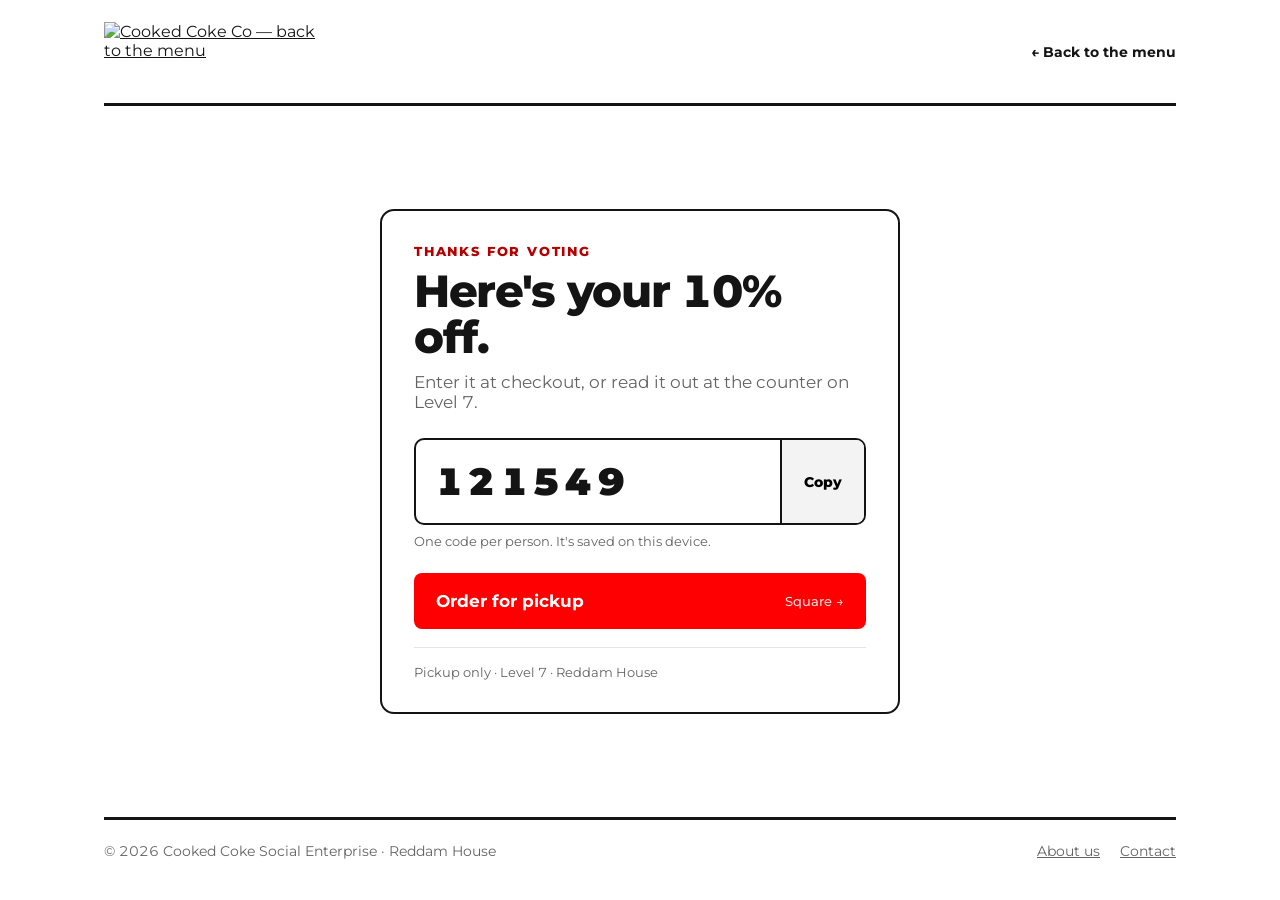
==== success.html @ 5b98f1e3 "Rebuild the shop as a menu board Replaces the fridge with concept A: the page is the menu, set with " ====
<!DOCTYPE html>
<html lang="en">
<head>
  <meta charset="UTF-8" />
  <meta name="viewport" content="width=device-width, initial-scale=1.0, viewport-fit=cover" />
  <meta name="description" content="Your 10% discount code for voting. Use it at checkout or show it at the counter on Level 7." />
  <meta name="robots" content="noindex" />
  <meta name="theme-color" content="#ffffff" />
  <title>Your code · Cooked Coke Co</title>
  <link rel="apple-touch-icon" sizes="180x180" href="apple-touch-icon.png">
  <link rel="icon" type="image/png" sizes="32x32" href="favicon-32x32.png">
  <link rel="icon" type="image/png" sizes="16x16" href="favicon-16x16.png">
  <link rel="shortcut icon" href="favicon.ico">
  <link rel="manifest" href="site.webmanifest">
  <link rel="preconnect" href="https://fonts.googleapis.com">
  <link rel="preconnect" href="https://fonts.gstatic.com" crossorigin>
  <link href="https://fonts.googleapis.com/css2?family=Montserrat:wght@400..900&display=swap" rel="stylesheet">
  <style>
    /* The vote reward, in the same menu-board voice as the shop page. */
    :root { --ink: #141414; --paper: #fff; --muted: #636363; --rule: #e5e5e5; --soft: #f3f3f3;
            --red: #fe0001; --red-ink: #b30000; --good: #0a9d55; }
    * { box-sizing: border-box; margin: 0; padding: 0; }
    body { font-family: Montserrat, system-ui, sans-serif; color: var(--ink); background: var(--paper);
           -webkit-font-smoothing: antialiased; font-variant-numeric: tabular-nums; min-height: 100vh;
           display: flex; flex-direction: column; }
    a { color: inherit; }
    :focus-visible { outline: 3px solid var(--red); outline-offset: 3px; border-radius: 4px; }
    .wrap { width: 100%; max-width: 1120px; margin: 0 auto; padding: 0 24px; }

    header.top { display: flex; align-items: center; justify-content: space-between; gap: 16px;
                 padding: 22px 0; border-bottom: 3px solid var(--ink); }
    .logo { width: clamp(180px, 20vw, 230px); height: auto; display: block; }
    header.top a.back { font-weight: 700; font-size: 14px; text-decoration: none; }
    @media (max-width: 480px) { header.top a.back .long { display: none; } }
    header.top a.back:hover { text-decoration: underline; text-underline-offset: 3px; }

    main { flex: 1; display: grid; place-items: center; padding: 56px 0; }
    .ticket { width: 100%; max-width: 520px; border: 2px solid var(--ink); border-radius: 14px; padding: 32px; }
    .kicker { font-size: 13px; font-weight: 800; text-transform: uppercase; letter-spacing: .14em; color: var(--red-ink); }
    h1 { font-size: clamp(2rem, 6vw, 2.8rem); font-weight: 800; letter-spacing: -.03em; line-height: 1.02; margin: 10px 0 12px; }
    .lede { color: var(--muted); font-size: 17px; }

    .code { margin: 26px 0 8px; display: flex; border: 2px solid var(--ink); border-radius: 10px; overflow: hidden; }
    .code span { flex: 1; padding: 18px 20px; font-size: clamp(28px, 8vw, 38px); font-weight: 900; letter-spacing: .14em; }
    .code button { border: 0; border-left: 2px solid var(--ink); background: var(--soft); padding: 0 22px; cursor: pointer;
                   font: inherit; font-weight: 800; font-size: 14px; }
    .code button.copied { background: var(--good); color: #fff; }
    .hint { font-size: 13px; color: var(--muted); }

    .btn { display: flex; justify-content: space-between; align-items: center; margin-top: 24px; padding: 18px 22px;
           border-radius: 8px; background: var(--red); color: #fff; font-weight: 700; font-size: 17px; text-decoration: none; }
    .btn small { font-weight: 500; font-size: 13px; opacity: .85; }
    .fine { margin-top: 18px; padding-top: 16px; border-top: 1px solid var(--rule); font-size: 13px; color: var(--muted); }

    footer { border-top: 3px solid var(--ink); padding: 22px 0 40px; display: flex; justify-content: space-between;
             flex-wrap: wrap; gap: 12px; font-size: 14px; color: var(--muted); }
    footer nav { display: flex; gap: 20px; }
  </style>
</head>
<body>
<div class="wrap">
  <header class="top">
    <a href="/"><img class="logo" src="brand/cookedcoke-full-logo-750w.png" width="747" height="192" alt="Cooked Coke Co — back to the menu"></a>
    <a class="back" href="/">&larr; <span class="long">Back to the </span>menu</a>
  </header>
</div>

<main class="wrap">
  <div class="ticket">
    <p class="kicker">Thanks for voting</p>
    <h1>Here's your 10% off.</h1>
    <p class="lede">Enter it at checkout, or read it out at the counter on Level 7.</p>

    <div class="code">
      <span id="code">······</span>
      <button id="copyBtn" type="button">Copy</button>
    </div>
    <p class="hint" id="codeNote">One code per person. It's saved on this device.</p>

    <a class="btn" href="https://cookedcoke.square.site/s/shop" target="_blank" rel="noopener">Order for pickup <small>Square &rarr;</small></a>
    <p class="fine">Pickup only · Level 7 · Reddam House</p>
  </div>
</main>

<div class="wrap">
  <footer>
    <span>© 2026 Cooked Coke Social Enterprise · Reddam House</span>
    <nav><a href="https://cookedcoke.org">About us</a><a href="mailto:contact@cookedcoke.xyz">Contact</a></nav>
  </footer>
</div>

<script>
  // RULE: first digit + last digit = 10
  function generateCode() {
    const first = Math.floor(Math.random() * 9) + 1;
    const last = 10 - first;
    let middle = '';
    for (let i = 0; i < 4; i++) { middle += Math.floor(Math.random() * 10); }
    return first.toString() + middle + last.toString();
  }

  let secretCode = localStorage.getItem('voterCode');
  if (!secretCode) {
    secretCode = generateCode();
    localStorage.setItem('voterCode', secretCode);
  }
  localStorage.setItem('has_voted_xyz', 'true');
  document.getElementById('code').textContent = secretCode;

  const copyBtn = document.getElementById('copyBtn');
  const codeNote = document.getElementById('codeNote');
  copyBtn.addEventListener('click', () => {
    const code = document.getElementById('code').textContent;
    const done = () => {
      copyBtn.textContent = 'Copied';
      copyBtn.classList.add('copied');
      setTimeout(() => { copyBtn.textContent = 'Copy'; copyBtn.classList.remove('copied'); }, 2000);
    };
    const blocked = () => { codeNote.textContent = "Copying is blocked here — write the code down instead."; };
    if (navigator.clipboard && navigator.clipboard.writeText) navigator.clipboard.writeText(code).then(done).catch(blocked);
    else blocked();
  });
</script>
</body>
</html>
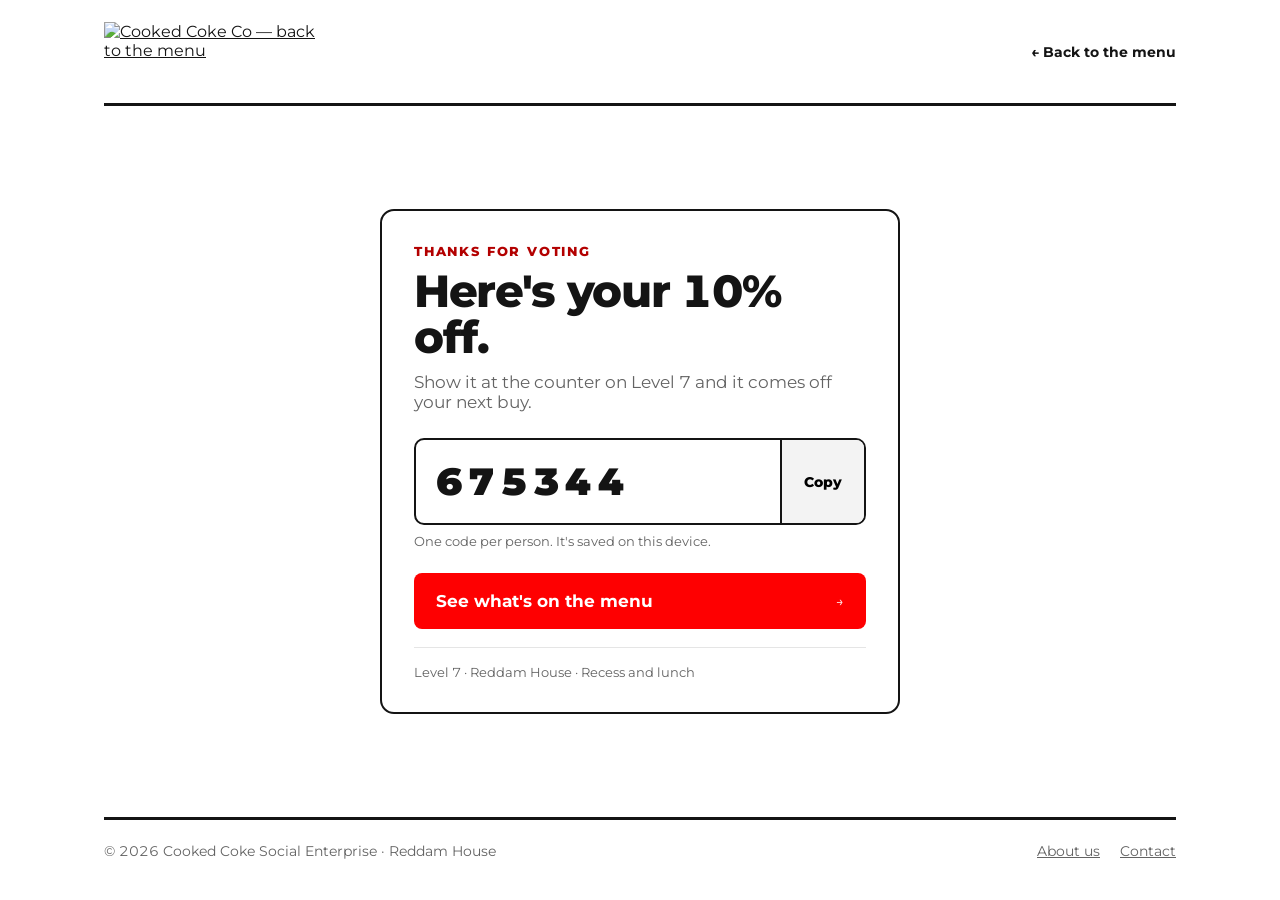
==== commit f4bfa860: "Drop online ordering and tokens Nobody orders ahead for pickup, so the Square order button goes, alo" ====
--- a/success.html
+++ b/success.html
@@ -3,7 +3,7 @@
 <head>
   <meta charset="UTF-8" />
   <meta name="viewport" content="width=device-width, initial-scale=1.0, viewport-fit=cover" />
-  <meta name="description" content="Your 10% discount code for voting. Use it at checkout or show it at the counter on Level 7." />
+  <meta name="description" content="Your 10% discount code for voting. Show it at the counter on Level 7." />
   <meta name="robots" content="noindex" />
   <meta name="theme-color" content="#ffffff" />
   <title>Your code · Cooked Coke Co</title>
@@ -69,7 +69,7 @@
   <div class="ticket">
     <p class="kicker">Thanks for voting</p>
     <h1>Here's your 10% off.</h1>
-    <p class="lede">Enter it at checkout, or read it out at the counter on Level 7.</p>
+    <p class="lede">Show it at the counter on Level 7 and it comes off your next buy.</p>
 
     <div class="code">
       <span id="code">······</span>
@@ -77,8 +77,8 @@
     </div>
     <p class="hint" id="codeNote">One code per person. It's saved on this device.</p>
 
-    <a class="btn" href="https://cookedcoke.square.site/s/shop" target="_blank" rel="noopener">Order for pickup <small>Square &rarr;</small></a>
-    <p class="fine">Pickup only · Level 7 · Reddam House</p>
+    <a class="btn" href="/">See what's on the menu <small>&rarr;</small></a>
+    <p class="fine">Level 7 · Reddam House · Recess and lunch</p>
   </div>
 </main>
 
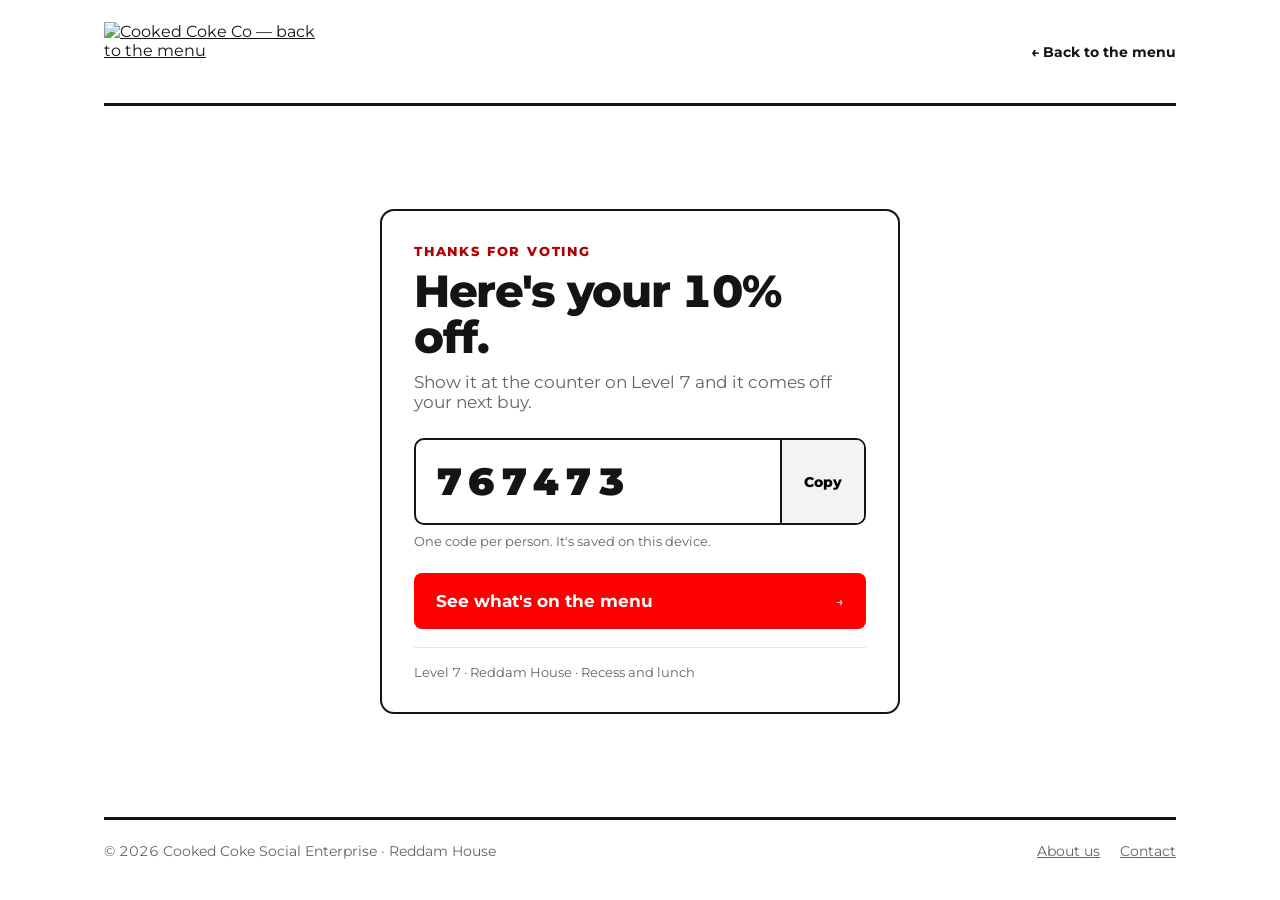
==== commit a80405bf: "Restyle the poll, fix the contact address, drop fridge leftovers The Tally poll now uses the site's " ====
--- a/success.html
+++ b/success.html
@@ -85,7 +85,7 @@
 <div class="wrap">
   <footer>
     <span>© 2026 Cooked Coke Social Enterprise · Reddam House</span>
-    <nav><a href="https://cookedcoke.org">About us</a><a href="mailto:contact@cookedcoke.xyz">Contact</a></nav>
+    <nav><a href="https://cookedcoke.org">About us</a><a href="mailto:contact@cookedcoke.co">Contact</a></nav>
   </footer>
 </div>
 
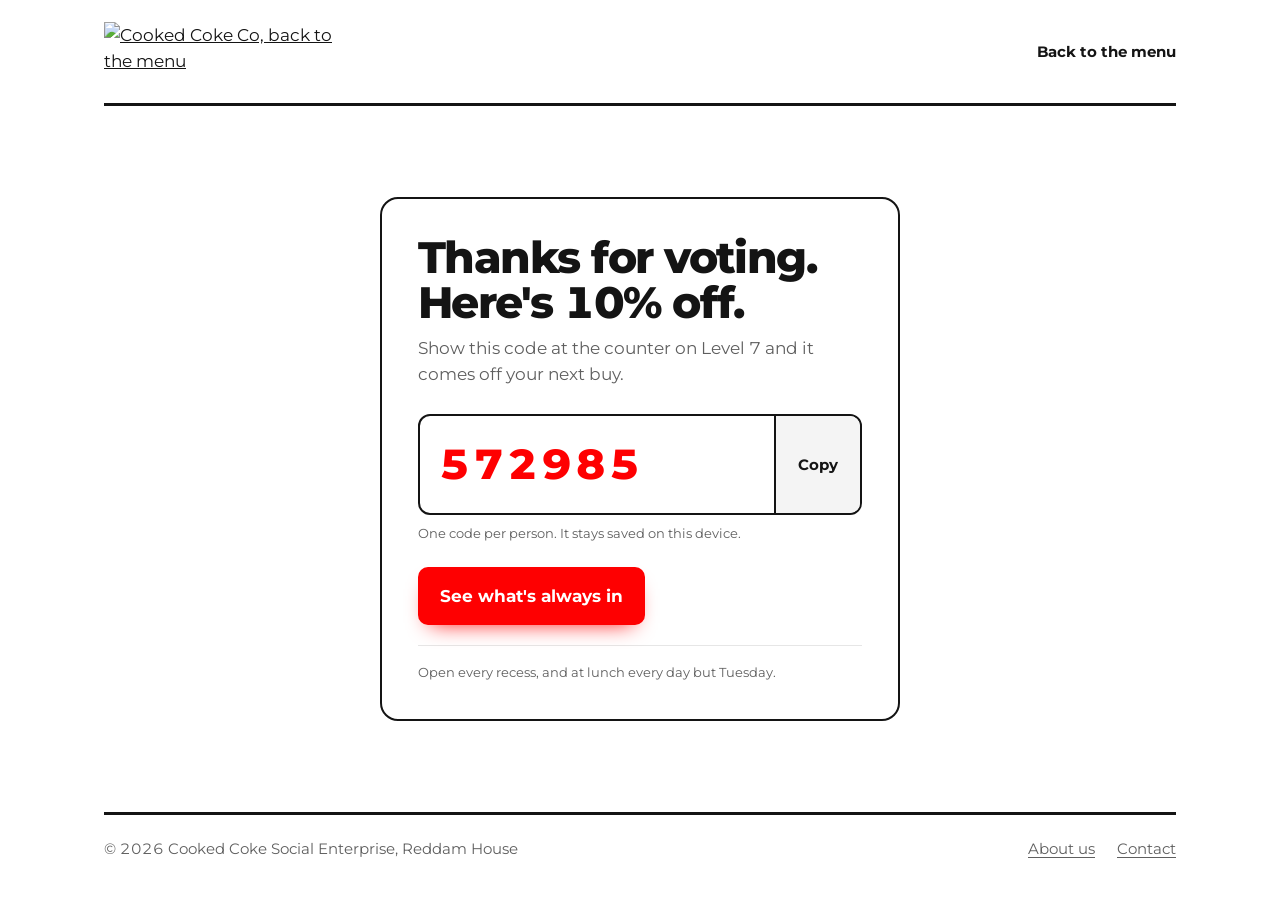
==== commit a59bdb4e: "Rebuild the shop page around a live opening-times chart The week chart shows recess and lunch blocks" ====
--- a/success.html
+++ b/success.html
@@ -5,8 +5,10 @@
   <meta name="viewport" content="width=device-width, initial-scale=1.0, viewport-fit=cover" />
   <meta name="description" content="Your 10% discount code for voting. Show it at the counter on Level 7." />
   <meta name="robots" content="noindex" />
-  <meta name="theme-color" content="#ffffff" />
-  <title>Your code · Cooked Coke Co</title>
+  <meta name="theme-color" content="#ffffff" media="(prefers-color-scheme: light)" />
+  <meta name="theme-color" content="#141414" media="(prefers-color-scheme: dark)" />
+  <meta name="color-scheme" content="light dark" />
+  <title>Your 10% code. Cooked Coke Co</title>
   <link rel="apple-touch-icon" sizes="180x180" href="apple-touch-icon.png">
   <link rel="icon" type="image/png" sizes="32x32" href="favicon-32x32.png">
   <link rel="icon" type="image/png" sizes="16x16" href="favicon-16x16.png">
@@ -14,80 +16,95 @@
   <link rel="manifest" href="site.webmanifest">
   <link rel="preconnect" href="https://fonts.googleapis.com">
   <link rel="preconnect" href="https://fonts.gstatic.com" crossorigin>
-  <link href="https://fonts.googleapis.com/css2?family=Montserrat:wght@400..900&display=swap" rel="stylesheet">
+  <link href="https://fonts.googleapis.com/css2?family=Montserrat:wght@400..800&display=swap" rel="stylesheet">
   <style>
-    /* The vote reward, in the same menu-board voice as the shop page. */
-    :root { --ink: #141414; --paper: #fff; --muted: #636363; --rule: #e5e5e5; --soft: #f3f3f3;
-            --red: #fe0001; --red-ink: #b30000; --good: #0a9d55; }
+    /* The vote reward, in the menu board's voice. */
+    :root { --paper: #ffffff; --ink: #141414; --muted: #5f5f5f; --rule: #e6e6e6; --wash: #f4f4f4;
+            --red: #fe0001; --red-ink: #b30000; --red-wash: #fff0f0; --good: #0a8f4d; }
+    @media (prefers-color-scheme: dark) {
+      :root { --paper: #141414; --ink: #f5f5f5; --muted: #a9a9a9; --rule: #2b2b2b; --wash: #1d1d1d;
+              --red: #ff2b2b; --red-ink: #ff6b6b; --red-wash: #2a1414; --good: #3fd18a; }
+    }
     * { box-sizing: border-box; margin: 0; padding: 0; }
-    body { font-family: Montserrat, system-ui, sans-serif; color: var(--ink); background: var(--paper);
-           -webkit-font-smoothing: antialiased; font-variant-numeric: tabular-nums; min-height: 100vh;
-           display: flex; flex-direction: column; }
+    body { font-family: Montserrat, system-ui, sans-serif; color: var(--ink); background: var(--paper); font-size: 1.0625rem;
+           line-height: 1.55; -webkit-font-smoothing: antialiased; font-variant-numeric: tabular-nums; min-height: 100vh; display: flex; flex-direction: column; }
     a { color: inherit; }
-    :focus-visible { outline: 3px solid var(--red); outline-offset: 3px; border-radius: 4px; }
+    :focus-visible { outline: 3px solid var(--red); outline-offset: 3px; border-radius: 6px; }
     .wrap { width: 100%; max-width: 1120px; margin: 0 auto; padding: 0 24px; }
 
-    header.top { display: flex; align-items: center; justify-content: space-between; gap: 16px;
-                 padding: 22px 0; border-bottom: 3px solid var(--ink); }
-    .logo { width: clamp(180px, 20vw, 230px); height: auto; display: block; }
-    header.top a.back { font-weight: 700; font-size: 14px; text-decoration: none; }
-    @media (max-width: 480px) { header.top a.back .long { display: none; } }
-    header.top a.back:hover { text-decoration: underline; text-underline-offset: 3px; }
+    header.top { display: flex; align-items: center; justify-content: space-between; gap: 16px; padding: 22px 0; border-bottom: 3px solid var(--ink); }
+    .logo img { width: clamp(180px, 20vw, 230px); height: auto; display: block; }
+    header.top a.back { font-weight: 700; font-size: .9375rem; text-decoration: none; }
+    header.top a.back:hover { text-decoration: underline; text-underline-offset: 4px; }
 
     main { flex: 1; display: grid; place-items: center; padding: 56px 0; }
-    .ticket { width: 100%; max-width: 520px; border: 2px solid var(--ink); border-radius: 14px; padding: 32px; }
-    .kicker { font-size: 13px; font-weight: 800; text-transform: uppercase; letter-spacing: .14em; color: var(--red-ink); }
-    h1 { font-size: clamp(2rem, 6vw, 2.8rem); font-weight: 800; letter-spacing: -.03em; line-height: 1.02; margin: 10px 0 12px; }
-    .lede { color: var(--muted); font-size: 17px; }
+    .ticket { width: 100%; max-width: 520px; border: 2px solid var(--ink); border-radius: 18px; padding: clamp(24px, 5vw, 36px); }
+    h1 { font-size: clamp(2rem, 6vw, 2.75rem); font-weight: 800; letter-spacing: -.035em; line-height: 1.02; }
+    .lede { color: var(--muted); font-size: 1.0625rem; margin-top: 10px; }
 
-    .code { margin: 26px 0 8px; display: flex; border: 2px solid var(--ink); border-radius: 10px; overflow: hidden; }
-    .code span { flex: 1; padding: 18px 20px; font-size: clamp(28px, 8vw, 38px); font-weight: 900; letter-spacing: .14em; }
-    .code button { border: 0; border-left: 2px solid var(--ink); background: var(--soft); padding: 0 22px; cursor: pointer;
-                   font: inherit; font-weight: 800; font-size: 14px; }
+    .code { margin: 26px 0 8px; display: flex; border: 2px solid var(--ink); border-radius: 12px; overflow: hidden; }
+    .code span { flex: 1; padding: 16px 20px; font-size: clamp(30px, 9vw, 42px); font-weight: 800; letter-spacing: .12em; color: var(--red); }
+    .code button { border: 0; border-left: 2px solid var(--ink); background: var(--wash); color: var(--ink); padding: 0 22px; cursor: pointer;
+                   font: inherit; font-weight: 700; font-size: .9375rem; transition: background-color .15s; }
+    .code button:hover { background: var(--rule); }
     .code button.copied { background: var(--good); color: #fff; }
-    .hint { font-size: 13px; color: var(--muted); }
+    .hint { font-size: .8125rem; color: var(--muted); }
 
-    .btn { display: flex; justify-content: space-between; align-items: center; margin-top: 24px; padding: 18px 22px;
-           border-radius: 8px; background: var(--red); color: #fff; font-weight: 700; font-size: 17px; text-decoration: none; }
-    .btn small { font-weight: 500; font-size: 13px; opacity: .85; }
-    .fine { margin-top: 18px; padding-top: 16px; border-top: 1px solid var(--rule); font-size: 13px; color: var(--muted); }
+    .btn { display: inline-flex; margin-top: 24px; padding: 16px 22px; border-radius: 10px; background: var(--red); color: #fff; font-weight: 700;
+           text-decoration: none; box-shadow: 0 10px 22px -12px var(--red); transition: transform .15s; }
+    .btn:hover { transform: translateY(-2px); }
+    .fine { margin-top: 20px; padding-top: 16px; border-top: 1px solid var(--rule); font-size: .8125rem; color: var(--muted); }
 
-    footer { border-top: 3px solid var(--ink); padding: 22px 0 40px; display: flex; justify-content: space-between;
-             flex-wrap: wrap; gap: 12px; font-size: 14px; color: var(--muted); }
-    footer nav { display: flex; gap: 20px; }
+    footer { border-top: 3px solid var(--ink); padding: 22px 0 40px; display: flex; justify-content: space-between; flex-wrap: wrap; gap: 12px;
+             font-size: .9375rem; color: var(--muted); }
+    footer nav { display: flex; gap: 22px; }
+    footer a { text-underline-offset: 3px; }
+
+    /* fizz, as on the menu: here it celebrates the code you just earned */
+    #fizz { position: fixed; inset: 0; pointer-events: none; z-index: 40; overflow: hidden; }
+    .bub { position: absolute; border-radius: 50%; translate: -50% -50%; opacity: 0;
+           background: radial-gradient(circle at 32% 30%, rgba(255,255,255,.8) 0 16%, transparent 18%), var(--red);
+           animation: bub var(--dur) cubic-bezier(.25,.6,.35,1) var(--delay) forwards; }
+    @keyframes bub { 0% { opacity: 0; transform: translate(0,0) scale(.3); } 18% { opacity: .95; } 100% { opacity: 0; transform: translate(var(--sway), var(--rise)) scale(1); } }
+
+    @media (max-width: 480px) { header.top a.back .long { display: none; } }
+    @media (prefers-reduced-motion: reduce) { *, *::before, *::after { animation: none !important; transition: none !important; } }
   </style>
 </head>
 <body>
 <div class="wrap">
   <header class="top">
-    <a href="/"><img class="logo" src="brand/cookedcoke-full-logo-750w.png" width="747" height="192" alt="Cooked Coke Co — back to the menu"></a>
-    <a class="back" href="/">&larr; <span class="long">Back to the </span>menu</a>
+    <a class="logo" href="/">
+      <picture>
+        <source media="(prefers-color-scheme: dark)" srcset="brand/cookedcoke-full-logo-white-1500w.png">
+        <img src="brand/cookedcoke-full-logo-750w.png" width="747" height="192" alt="Cooked Coke Co, back to the menu">
+      </picture>
+    </a>
+    <a class="back" href="/">Back to <span class="long">the </span>menu</a>
   </header>
 </div>
 
 <main class="wrap">
   <div class="ticket">
-    <p class="kicker">Thanks for voting</p>
-    <h1>Here's your 10% off.</h1>
-    <p class="lede">Show it at the counter on Level 7 and it comes off your next buy.</p>
-
-    <div class="code">
+    <h1>Thanks for voting. Here's 10% off.</h1>
+    <p class="lede">Show this code at the counter on Level 7 and it comes off your next buy.</p>
+    <div class="code" id="codeBox">
       <span id="code">······</span>
       <button id="copyBtn" type="button">Copy</button>
     </div>
-    <p class="hint" id="codeNote">One code per person. It's saved on this device.</p>
-
-    <a class="btn" href="/">See what's on the menu <small>&rarr;</small></a>
-    <p class="fine">Level 7 · Reddam House · Recess and lunch</p>
+    <p class="hint" id="codeNote">One code per person. It stays saved on this device.</p>
+    <a class="btn" href="/">See what's always in</a>
+    <p class="fine">Open every recess, and at lunch every day but Tuesday.</p>
   </div>
 </main>
 
 <div class="wrap">
   <footer>
-    <span>© 2026 Cooked Coke Social Enterprise · Reddam House</span>
+    <span>© 2026 Cooked Coke Social Enterprise, Reddam House</span>
     <nav><a href="https://cookedcoke.org">About us</a><a href="mailto:contact@cookedcoke.co">Contact</a></nav>
   </footer>
 </div>
+<div id="fizz" aria-hidden="true"></div>
 
 <script>
   // RULE: first digit + last digit = 10
@@ -116,9 +133,23 @@
       copyBtn.classList.add('copied');
       setTimeout(() => { copyBtn.textContent = 'Copy'; copyBtn.classList.remove('copied'); }, 2000);
     };
-    const blocked = () => { codeNote.textContent = "Copying is blocked here — write the code down instead."; };
+    const blocked = () => { codeNote.textContent = "Copying is blocked here. Write the code down instead."; };
     if (navigator.clipboard && navigator.clipboard.writeText) navigator.clipboard.writeText(code).then(done).catch(blocked);
     else blocked();
+  });
+
+  /* the code arrives with a fizz */
+  if (!matchMedia('(prefers-reduced-motion: reduce)').matches) addEventListener('load', () => {
+    const r = document.getElementById('codeBox').getBoundingClientRect(), layer = document.getElementById('fizz');
+    const rand = (a, b) => a + Math.random() * (b - a);
+    for (let i = 0; i < 26; i++) {
+      const b = document.createElement('span'), z = rand(5, 14);
+      b.className = 'bub';
+      b.style.cssText = `left:${r.left + rand(0, r.width)}px;top:${r.top + 6}px;width:${z}px;height:${z}px;` +
+        `--rise:${-rand(80, 220)}px;--sway:${rand(-20, 20)}px;--dur:${rand(700, 1400)}ms;--delay:${rand(0, 450)}ms`;
+      b.addEventListener('animationend', () => b.remove());
+      layer.appendChild(b);
+    }
   });
 </script>
 </body>
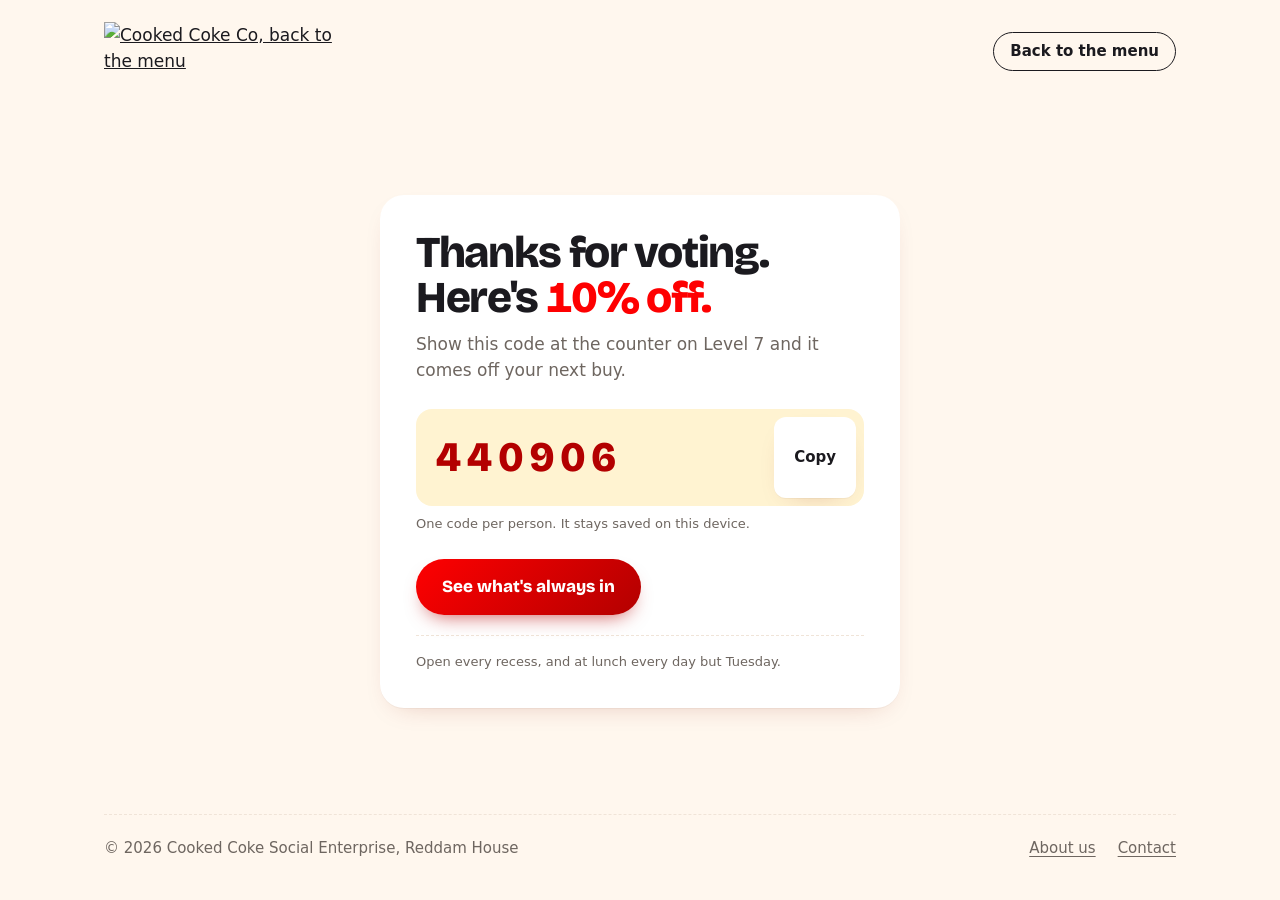
==== commit 97e320f4: "Match the student site's look: cream, rounded cards, Bricolage Grotesque Same aesthetic as my.cooked" ====
--- a/success.html
+++ b/success.html
@@ -5,8 +5,8 @@
   <meta name="viewport" content="width=device-width, initial-scale=1.0, viewport-fit=cover" />
   <meta name="description" content="Your 10% discount code for voting. Show it at the counter on Level 7." />
   <meta name="robots" content="noindex" />
-  <meta name="theme-color" content="#ffffff" media="(prefers-color-scheme: light)" />
-  <meta name="theme-color" content="#141414" media="(prefers-color-scheme: dark)" />
+  <meta name="theme-color" content="#fff7ee" media="(prefers-color-scheme: light)" />
+  <meta name="theme-color" content="#17120f" media="(prefers-color-scheme: dark)" />
   <meta name="color-scheme" content="light dark" />
   <title>Your 10% code. Cooked Coke Co</title>
   <link rel="apple-touch-icon" sizes="180x180" href="apple-touch-icon.png">
@@ -14,48 +14,53 @@
   <link rel="icon" type="image/png" sizes="16x16" href="favicon-16x16.png">
   <link rel="shortcut icon" href="favicon.ico">
   <link rel="manifest" href="site.webmanifest">
-  <link rel="preconnect" href="https://fonts.googleapis.com">
-  <link rel="preconnect" href="https://fonts.gstatic.com" crossorigin>
-  <link href="https://fonts.googleapis.com/css2?family=Montserrat:wght@400..800&display=swap" rel="stylesheet">
+  <link rel="preload" href="fonts/bricolage-latin.woff2" as="font" type="font/woff2" crossorigin>
   <style>
-    /* The vote reward, in the menu board's voice. */
-    :root { --paper: #ffffff; --ink: #141414; --muted: #5f5f5f; --rule: #e6e6e6; --wash: #f4f4f4;
-            --red: #fe0001; --red-ink: #b30000; --red-wash: #fff0f0; --good: #0a8f4d; }
+    /* The vote reward, in the same look as the menu and the student site. */
+    @font-face { font-family: "Bricolage"; font-style: normal; font-weight: 400 800; font-display: swap;
+      src: url(fonts/bricolage-latin.woff2) format("woff2");
+      unicode-range: U+0000-00FF, U+0131, U+0152-0153, U+02BB-02BC, U+02C6, U+02DA, U+02DC, U+0304, U+0308, U+0329, U+2000-206F, U+20AC, U+2122, U+2191, U+2193, U+2212, U+2215, U+FEFF, U+FFFD; }
+    :root { --paper: #fff7ee; --card: #ffffff; --ink: #1b1a1f; --muted: #6e6660; --rule: #f0e4d8; --wash: #fff7ee;
+            --red: #fe0001; --red-ink: #b30000; --red-wash: #ffe9e4; --sun: #ffc23d; --sun-wash: #fff3d1; --good: #157a43;
+            --shadow: 0 1px 0 rgba(80,30,10,.04), 0 10px 28px -16px rgba(140,30,0,.28); --display: "Bricolage", ui-rounded, system-ui, sans-serif; }
     @media (prefers-color-scheme: dark) {
-      :root { --paper: #141414; --ink: #f5f5f5; --muted: #a9a9a9; --rule: #2b2b2b; --wash: #1d1d1d;
-              --red: #ff2b2b; --red-ink: #ff6b6b; --red-wash: #2a1414; --good: #3fd18a; }
+      :root { --paper: #17120f; --card: #221b17; --ink: #f7efe6; --muted: #b3a79c; --rule: #3a2f28; --wash: #2b221d;
+              --red: #ff2b2b; --red-ink: #ff7a6b; --red-wash: #3a1a16; --sun-wash: #3a2e14; --good: #3fd18a;
+              --shadow: 0 1px 0 rgba(0,0,0,.2), 0 10px 28px -16px rgba(0,0,0,.8); }
     }
     * { box-sizing: border-box; margin: 0; padding: 0; }
-    body { font-family: Montserrat, system-ui, sans-serif; color: var(--ink); background: var(--paper); font-size: 1.0625rem;
+    body { font-family: system-ui, -apple-system, "Segoe UI", Roboto, sans-serif; color: var(--ink); background: var(--paper); font-size: 1.0625rem;
            line-height: 1.55; -webkit-font-smoothing: antialiased; font-variant-numeric: tabular-nums; min-height: 100vh; display: flex; flex-direction: column; }
     a { color: inherit; }
-    :focus-visible { outline: 3px solid var(--red); outline-offset: 3px; border-radius: 6px; }
+    :focus-visible { outline: 3px solid var(--sun); outline-offset: 3px; border-radius: 6px; }
     .wrap { width: 100%; max-width: 1120px; margin: 0 auto; padding: 0 24px; }
 
-    header.top { display: flex; align-items: center; justify-content: space-between; gap: 16px; padding: 22px 0; border-bottom: 3px solid var(--ink); }
+    header.top { display: flex; align-items: center; justify-content: space-between; gap: 16px; padding: 22px 0 8px; }
     .logo img { width: clamp(180px, 20vw, 230px); height: auto; display: block; }
-    header.top a.back { font-weight: 700; font-size: .9375rem; text-decoration: none; }
-    header.top a.back:hover { text-decoration: underline; text-underline-offset: 4px; }
+    header.top a.back { font-weight: 700; font-size: .9375rem; text-decoration: none; padding: 7px 16px; border-radius: 999px;
+                        border: 1.5px solid var(--ink); transition: background-color .15s, color .15s; }
+    header.top a.back:hover { background: var(--ink); color: var(--paper); }
 
-    main { flex: 1; display: grid; place-items: center; padding: 56px 0; }
-    .ticket { width: 100%; max-width: 520px; border: 2px solid var(--ink); border-radius: 18px; padding: clamp(24px, 5vw, 36px); }
-    h1 { font-size: clamp(2rem, 6vw, 2.75rem); font-weight: 800; letter-spacing: -.035em; line-height: 1.02; }
+    main { flex: 1; display: grid; place-items: center; padding: 48px 0; }
+    .ticket { width: 100%; max-width: 520px; background: var(--card); border-radius: 24px; box-shadow: var(--shadow); padding: clamp(24px, 5vw, 36px); }
+    h1 { font-family: var(--display); font-size: clamp(2rem, 6vw, 2.75rem); font-weight: 800; letter-spacing: -.03em; line-height: 1.02; }
+    h1 span { color: var(--red); }
     .lede { color: var(--muted); font-size: 1.0625rem; margin-top: 10px; }
 
-    .code { margin: 26px 0 8px; display: flex; border: 2px solid var(--ink); border-radius: 12px; overflow: hidden; }
-    .code span { flex: 1; padding: 16px 20px; font-size: clamp(30px, 9vw, 42px); font-weight: 800; letter-spacing: .12em; color: var(--red); }
-    .code button { border: 0; border-left: 2px solid var(--ink); background: var(--wash); color: var(--ink); padding: 0 22px; cursor: pointer;
-                   font: inherit; font-weight: 700; font-size: .9375rem; transition: background-color .15s; }
-    .code button:hover { background: var(--rule); }
+    .code { margin: 26px 0 8px; display: flex; border-radius: 16px; overflow: hidden; background: var(--sun-wash); }
+    .code span { flex: 1; padding: 16px 20px; font-family: var(--display); font-size: clamp(30px, 9vw, 42px); font-weight: 800; letter-spacing: .12em; color: var(--red-ink); }
+    .code button { border: 0; margin: 8px; border-radius: 12px; background: var(--card); color: var(--ink); padding: 0 20px; cursor: pointer;
+                   font: inherit; font-weight: 700; font-size: .9375rem; box-shadow: var(--shadow); transition: background-color .15s; }
+    .code button:hover { background: var(--wash); }
     .code button.copied { background: var(--good); color: #fff; }
     .hint { font-size: .8125rem; color: var(--muted); }
 
-    .btn { display: inline-flex; margin-top: 24px; padding: 16px 22px; border-radius: 10px; background: var(--red); color: #fff; font-weight: 700;
-           text-decoration: none; box-shadow: 0 10px 22px -12px var(--red); transition: transform .15s; }
+    .btn { display: inline-flex; margin-top: 24px; padding: 15px 26px; border-radius: 999px; background: linear-gradient(135deg, var(--red), #b30000);
+           color: #fff; font-family: var(--display); font-weight: 800; text-decoration: none; box-shadow: 0 10px 20px -10px rgba(179,0,0,.7); transition: transform .15s; }
     .btn:hover { transform: translateY(-2px); }
-    .fine { margin-top: 20px; padding-top: 16px; border-top: 1px solid var(--rule); font-size: .8125rem; color: var(--muted); }
+    .fine { margin-top: 20px; padding-top: 16px; border-top: 1px dashed var(--rule); font-size: .8125rem; color: var(--muted); }
 
-    footer { border-top: 3px solid var(--ink); padding: 22px 0 40px; display: flex; justify-content: space-between; flex-wrap: wrap; gap: 12px;
+    footer { border-top: 1px dashed var(--rule); padding: 22px 0 40px; display: flex; justify-content: space-between; flex-wrap: wrap; gap: 12px;
              font-size: .9375rem; color: var(--muted); }
     footer nav { display: flex; gap: 22px; }
     footer a { text-underline-offset: 3px; }
@@ -86,7 +91,7 @@
 
 <main class="wrap">
   <div class="ticket">
-    <h1>Thanks for voting. Here's 10% off.</h1>
+    <h1>Thanks for voting. Here's <span>10% off.</span></h1>
     <p class="lede">Show this code at the counter on Level 7 and it comes off your next buy.</p>
     <div class="code" id="codeBox">
       <span id="code">······</span>
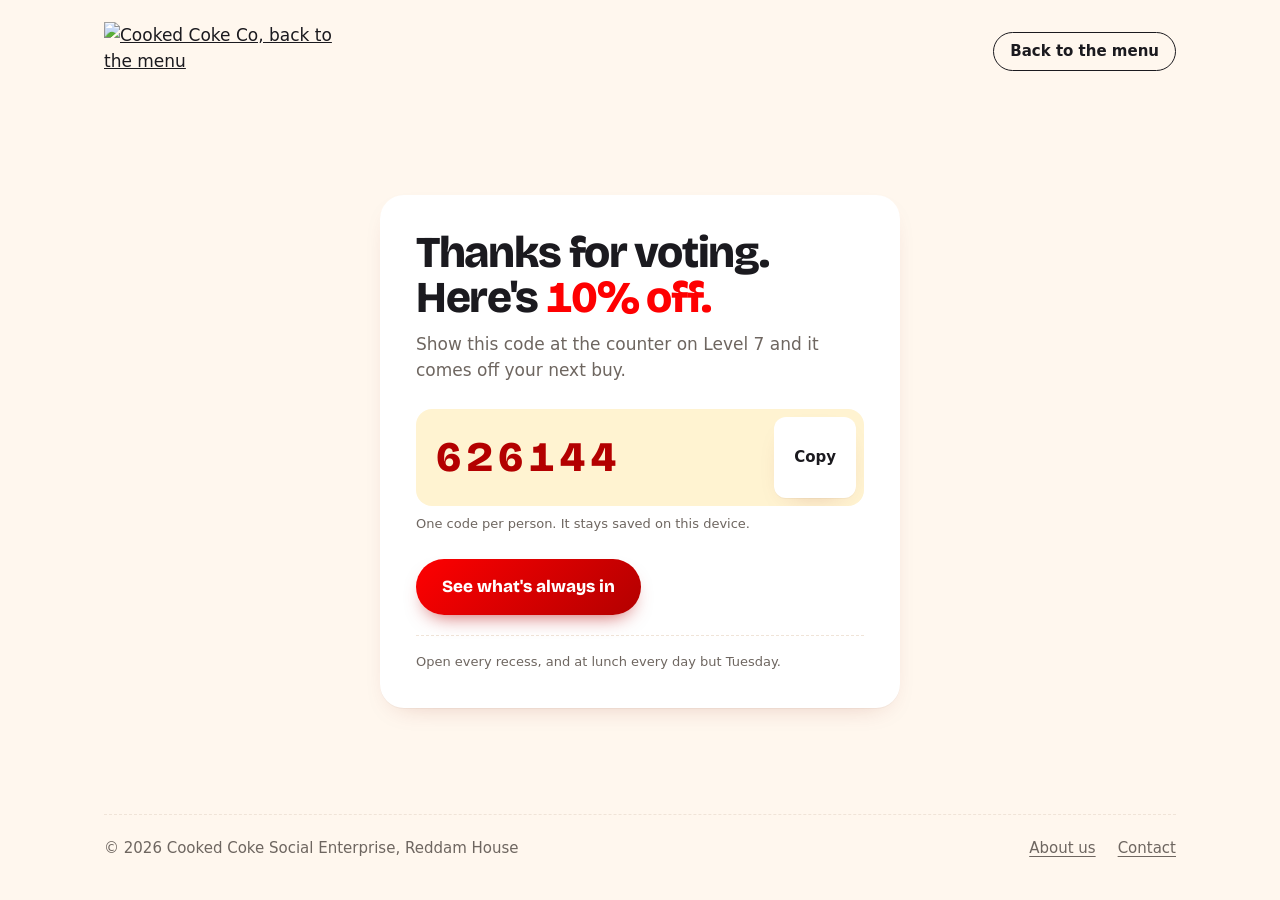
==== commit 77ae8e77: "What's on: 'coming' for upcoming days, no stray comma; vote page spacing on short phones Co-Authored" ====
--- a/success.html
+++ b/success.html
@@ -42,7 +42,7 @@
     header.top a.back:hover { background: var(--ink); color: var(--paper); }
 
     main { flex: 1; display: grid; place-items: center; padding: 48px 0; }
-    .ticket { width: 100%; max-width: 520px; background: var(--card); border-radius: 24px; box-shadow: var(--shadow); padding: clamp(24px, 5vw, 36px); }
+    .ticket { width: 100%; max-width: 520px; margin: 8px 0; background: var(--card); border-radius: 24px; box-shadow: var(--shadow); padding: clamp(24px, 5vw, 36px); }
     h1 { font-family: var(--display); font-size: clamp(2rem, 6vw, 2.75rem); font-weight: 800; letter-spacing: -.03em; line-height: 1.02; }
     h1 span { color: var(--red); }
     .lede { color: var(--muted); font-size: 1.0625rem; margin-top: 10px; }
